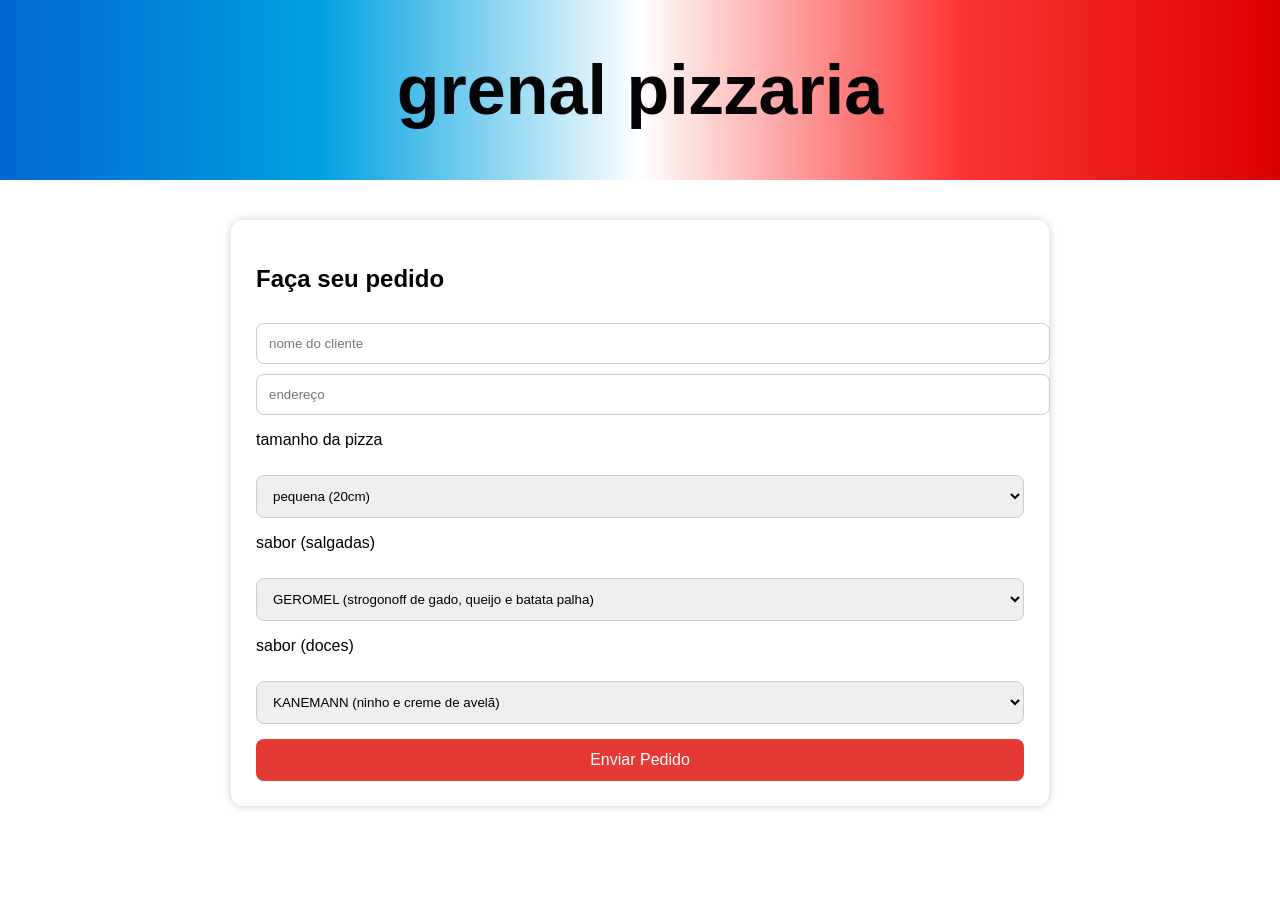
==== pizzaria/pizza.html @ 8bfc9062 "site pizzaria" ====
<!DOCTYPE html>
<html lang="pt-br">
<head>
  <meta charset="UTF-8">
  <title>Pizzaria</title>
  <link rel="stylesheet" href="style.css">
</head>
<body>

  <header>
    <h1>grenal pizzaria</h1>
  </header>

  <div class="container">

    <h2>Faça seu pedido</h2>
    

    <input type="text" placeholder="nome do cliente">

    <input type="text" placeholder="endereço">

    <p>tamanho da pizza </p>

    <select>
        <option>pequena (20cm)</option>
        <option>media (30cm)</option>
        <option>grande (50cm)</option>
        <option>grande GG (60cm)</option>
    </select>

    <p>sabor (salgadas) </p>

    <select>
      
      <option>GEROMEL (strogonoff de gado, queijo e batata palha)</option>
      <option>FALCAO (pimentao, coração de galinha e pimenta)</option>
      <option>GALOPEIRA (queijo, calabresa e oregano)</option>
      <option>MIMOSA (queijo branco, queijo cheddar, mutssarela e catupiry)</option>
      <option>CAIPIRA (frango, milgo e queijo colonial)</option>
      <option>POPULAR (queijo, rucula, milho e tomate)</option>
      <option>GERAL (peperoni, cheiro verde e queijo)</option>
      <option>DO SUL (queijo, pinhao e frango)</option>
      <option>GAUCHA (queijo, alho e picanha defumada)</option>
    </select>

    <p>sabor (doces) </p>

    <select>
      
        <option>KANEMANN (ninho e creme de avelã)</option>
        <option>D'ALESSANDRO (chocolate preto e frutas vermelhas)</option>
        <option>TRICOLOR (chocolate preto, bis branco e M&M azul)</option>
        <option>COLORADO (chocolate branco e morangos)</option>
        
      </select>

    <button>Enviar Pedido</button>

  </div>

</body>
</html>
---- pizzaria/style.css ----
body{
    margin:0;
    font-family: Arial;
    background-image:url(https://i.pinimg.com/originals/47/e7/66/47e7664216492cc330a8880f17d2ae04.jpg) ;
  }
  
  header{
    background:#d32f2f;
    color:rgba(0, 0, 0, 0.979);
    font-family: Verdana, Geneva, Tahoma, sans-serif;
    font-size: 35px;
    text-align:center;
    padding:3px;
    background: #0266d1;
    background: linear-gradient(90deg,rgba(2, 102, 209, 1) 0%, rgba(0, 161, 224, 1) 25%, rgba(255, 255, 255, 1) 50%, rgba(252, 53, 53, 1) 75%, rgba(219, 0, 0, 1) 100%);
  }
  
  .container{
    background:white;
    width: 60%;
    margin:40px auto;
    padding:25px;
    border-radius:12px;
    box-shadow:0 0 10px rgba(0,0,0,0.2);
    font-family: 'Franklin Gothic Medium', 'Arial Narrow', Arial, sans-serif;
  }
  
  input, select{
    width:100%;
    padding:12px;
    margin-top:10px;
    border-radius:8px;
    border:1px solid #ccc;
  }
  
  button{
    width:100%;
    padding:12px;
    margin-top:15px;
    border:none;
    border-radius:8px;
    background:#e53935;
    color:white;
    font-size:16px;
  }
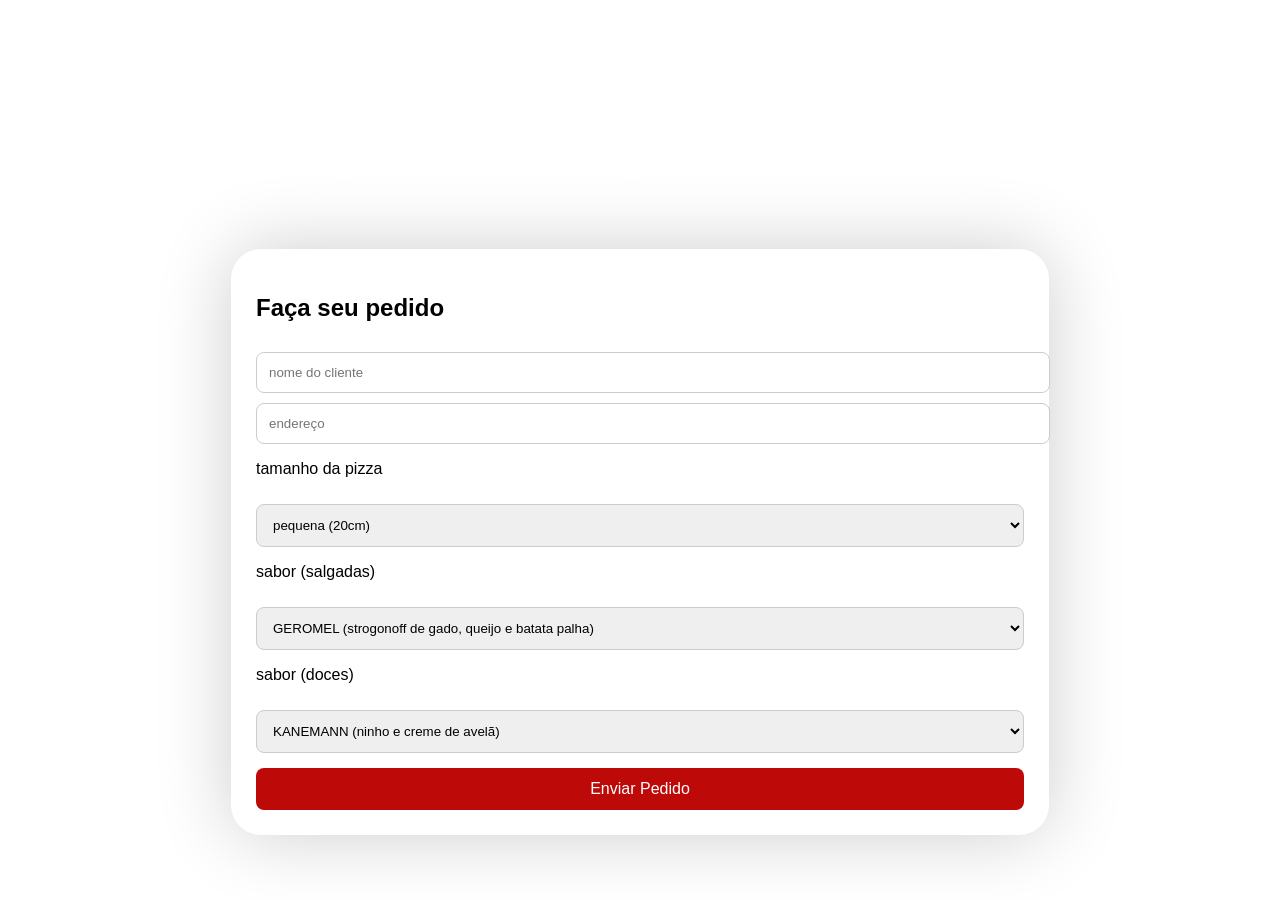
==== commit 9a24ce70: "continuação pizzaria" ====
--- a/pizzaria/pizza.html
+++ b/pizzaria/pizza.html
@@ -9,6 +9,7 @@
 
   <header>
     <h1>grenal pizzaria</h1>
+  
   </header>
 
   <div class="container">
--- a/pizzaria/style.css
+++ b/pizzaria/style.css
@@ -5,14 +5,11 @@
   }
   
   header{
-    background:#d32f2f;
-    color:rgba(0, 0, 0, 0.979);
-    font-family: Verdana, Geneva, Tahoma, sans-serif;
-    font-size: 35px;
+    color:rgba(255, 255, 255, 0.979);
+    font-family: 'Times New Roman', Times, serif;
+    font-size: 50px;
     text-align:center;
-    padding:3px;
-    background: #0266d1;
-    background: linear-gradient(90deg,rgba(2, 102, 209, 1) 0%, rgba(0, 161, 224, 1) 25%, rgba(255, 255, 255, 1) 50%, rgba(252, 53, 53, 1) 75%, rgba(219, 0, 0, 1) 100%);
+
   }
   
   .container{
@@ -20,8 +17,8 @@
     width: 60%;
     margin:40px auto;
     padding:25px;
-    border-radius:12px;
-    box-shadow:0 0 10px rgba(0,0,0,0.2);
+    border-radius:30px;
+    box-shadow:0 0 76px rgba(0, 0, 0, 0.2);
     font-family: 'Franklin Gothic Medium', 'Arial Narrow', Arial, sans-serif;
   }
   
@@ -39,9 +36,12 @@
     margin-top:15px;
     border:none;
     border-radius:8px;
-    background:#e53935;
+    background:#be0909;
+    
     color:white;
     font-size:16px;
   }
 
-
+  button:hover {
+    background-color: #9c1c1c;
+}
